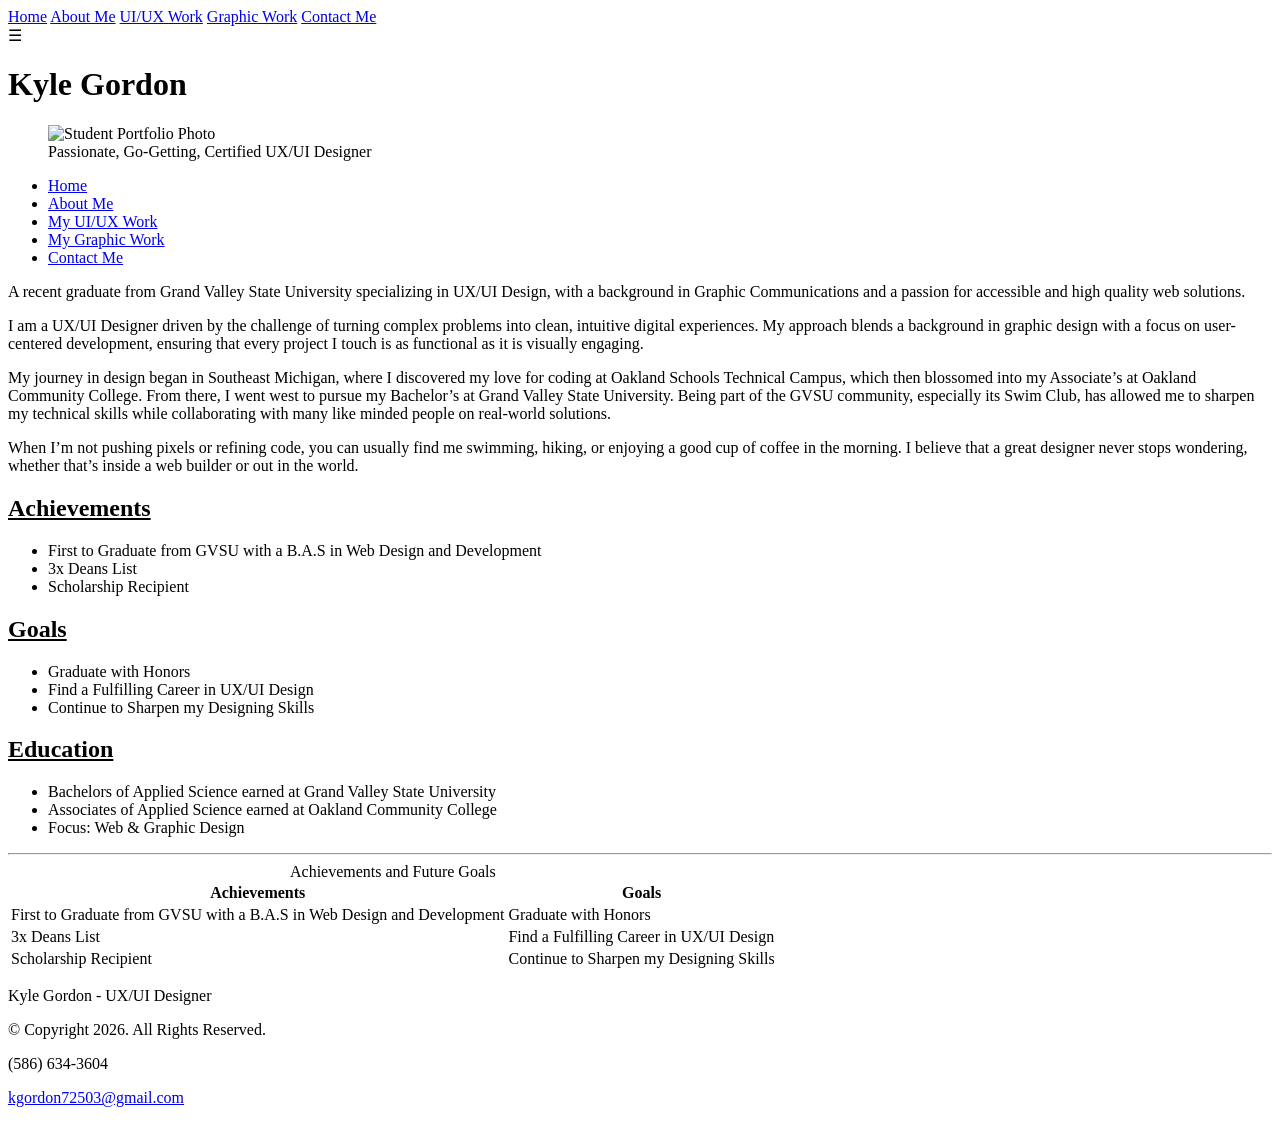
==== about.html @ ee996556 "All .html files for Portfolio upload" ====
<!DOCTYPE html>
<!--This website was created by: Kyle Gordon, 4/20/26 -->
<html lang="en">
<head>

	<title>Kyle Gordon's Portfolio &#9475; Proficient in HTML/CSS, Javascript, Adobe &#9475; Web Designer, Graphic Designer, UX/UI Designer</title>
	<meta charset="utf-8">
	<link rel="stylesheet" href="css/styles.css">
	<meta name="viewport" content="width=device-width, initial-scale=1">
	<meta name="description" content="A hardworking, efficient UX/UI Designer creating top quality products">
	<link rel="shortcut icon" href="images/favicon.ico"> 
	<link rel="icon" type="image/png" sizes="32x32" href="images/favicon-32.png"> 
	<link rel="apple-touch-icon" sizes="180x180" href="images/apple-touch-icon.png"> 
	<link rel="icon" sizes="192x192" href="images/android-chrome-192.png">
	<link rel="preconnect" href="https://fonts.googleapis.com">
	<link rel="preconnect" href="https://fonts.gstatic.com" crossorigin>
	<link href="https://fonts.googleapis.com/css2?family=Lora:ital,wght@0,400..700;1,400..700&family=Montserrat:ital,wght@0,100..900;1,100..900&display=swap" rel="stylesheet">

</head>
<body>
<div id="container">
	<!--Mobile Nav -->
	<nav class="mobile-nav montserrat-regular">
	   <div id="menu-links">
			<a href="index.html">Home</a>
			<a href="about.html">About Me</a>
			<a href="pastsites.html">UI/UX Work</a>
			<a href="pastgraphic.html">Graphic Work</a>
			<a href="contact.html">Contact Me</a>
	   </div>
	   <a class="menu-icon" onclick="hamburger()">
			<div>&#9776;</div>
	   </a>
	</nav>

<header class="montserrat-regular">
	<h1>Kyle Gordon</h1>
	<figure>
		<img class="tablet-desktop" id="profilepicture" src="images/kyle_port_image_225x300.jpeg" alt="Student Portfolio Photo">
		<figcaption class="slogan growing-text">Passionate, Go-Getting, Certified UX/UI Designer</figcaption>
	</figure>
</header>

<!--Tablet-Desktop Nav --> 
<nav>
	<ul class="montserrat-regular tablet-desktop">
		<li><a href="index.html">Home</a></li>
		<li><a href="about.html">About Me</a></li>
		<li><a href="pastsites.html">My UI/UX Work</a></li>
		<li><a href="pastgraphic.html">My Graphic Work</a></li>
		<li><a href="contact.html">Contact Me</a></li>
	</ul>
</nav>

<main class="grid lora-regular">

	<aside class="tablet-desktop grid-item4"> 
		
		<p>A recent graduate from Grand Valley State University specializing in UX/UI Design, with a background in Graphic Communications 
		and a passion for accessible and high quality web solutions.</p>
		
	</aside>


	<div>
		<p>I am a UX/UI Designer driven by the challenge of turning complex problems into clean, intuitive digital experiences. 
		My approach blends a background in graphic design with a focus on user-centered development, ensuring that every project 
		I touch is as functional as it is visually engaging.
		</p>
		<p class="tablet-desktop">My journey in design began in Southeast Michigan, where I discovered my love for coding at Oakland Schools Technical Campus, 
		which then blossomed into my Associate’s at Oakland Community College. From there, I went west to pursue my Bachelor’s at Grand 
		Valley State University. Being part of the GVSU community, especially its Swim Club, has allowed me to sharpen my technical skills 
		while collaborating with many like minded people on real-world solutions.
		</p>
		<p>When I’m not pushing pixels or refining code, you can usually find me swimming, hiking, or enjoying a good cup of coffee in the
		morning. I believe that a great designer never stops wondering, whether that’s inside a web builder or out in the world.</p>
	</div>
	
	<div class="mobile">
		<article>
			<h2><u>Achievements</u></h2>
			<div id="achievement">
				<ul class="hide-ul">
					<li>First to Graduate from GVSU with a B.A.S in Web Design and Development</li>
					<li>3x Deans List</li>
					<li>Scholarship Recipient</li>
				</ul>
			</div>
		</article>
	
	
		<article>
			<h2><u>Goals</u></h2>
			<div id="goals">
				<ul class="hide-ul">
					<li>Graduate with Honors</li>
					<li>Find a Fulfilling Career in UX/UI Design</li>
					<li>Continue to Sharpen my Designing Skills</li>
				</ul>
			</div>
		</article>
		
		<article>
			<h2><u>Education</u></h2>
			<div id="edu">
				<ul class="hide-ul">
					<li>Bachelors of Applied Science earned at Grand Valley State University</li>
					<li>Associates of Applied Science earned at Oakland Community College</li>
					<li>Focus: Web & Graphic Design</li>
				</ul>
			</div>
		</article>
	</div>
	
	<div class="tablet-desktop">
		<hr>
	
		<table>
			<caption>Achievements and Future Goals</caption>
				
			<tr><!--Row 1 -->
				<th>Achievements</th>
				<th>Goals</th> 
			</tr>
		
			<tr><!--Row 2 --> 
				<td>First to Graduate from GVSU with a B.A.S in Web Design and Development</td>
				<td>Graduate with Honors</td> 
			</tr>
			
			<tr><!--Row 3 --> 
				<td>3x Deans List</td>
				<td>Find a Fulfilling Career in UX/UI Design</td>
			</tr>
			
			<tr><!--Row 4 --> 
				<td>Scholarship Recipient</td>
				<td>Continue to Sharpen my Designing Skills</td>
			</tr>
			
		</table>
		
	</div>

</main>
</div>

<footer>
	<p>Kyle Gordon - UX/UI Designer</p>
	<p>&#169; Copyright 2026. All Rights Reserved.</p>
	<p>(586) 634-3604</p>
	<p><a href="mailto:kgordon72503@gmail.com">kgordon72503@gmail.com</a></p>
</footer>

<script src="scripts/script.js"></script> 

</body>
</html>
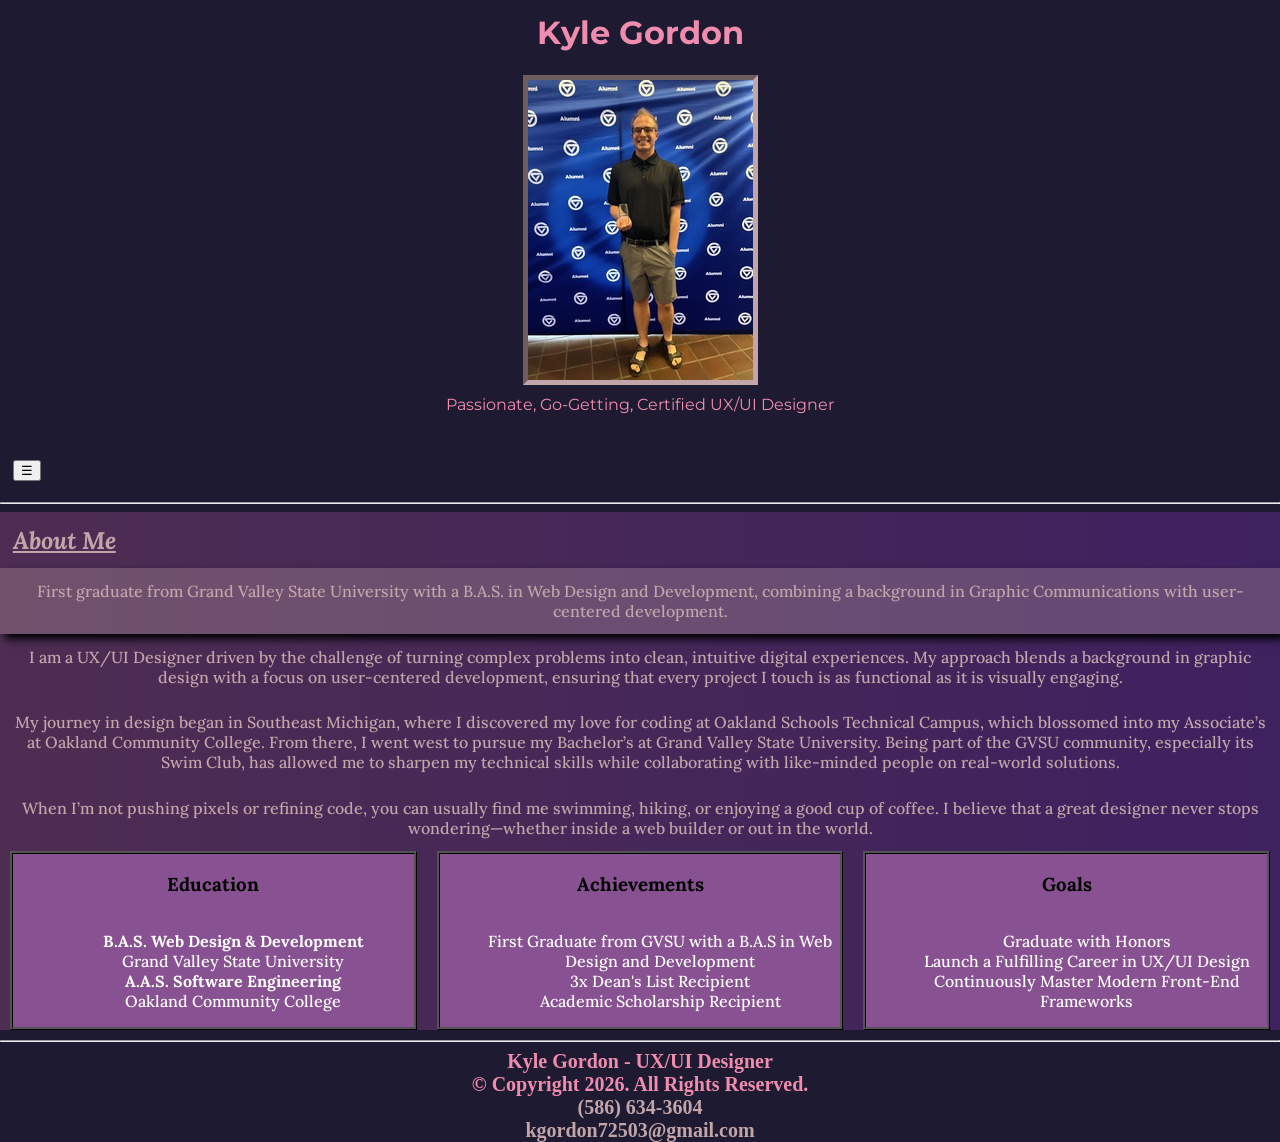
==== commit 6b7fc072: "Updated Portfolio: about.html" ====
--- a/about.html
+++ b/about.html
@@ -2,157 +2,100 @@
 <!--This website was created by: Kyle Gordon, 4/20/26 -->
 <html lang="en">
 <head>
-
-	<title>Kyle Gordon's Portfolio &#9475; Proficient in HTML/CSS, Javascript, Adobe &#9475; Web Designer, Graphic Designer, UX/UI Designer</title>
-	<meta charset="utf-8">
-	<link rel="stylesheet" href="css/styles.css">
-	<meta name="viewport" content="width=device-width, initial-scale=1">
-	<meta name="description" content="A hardworking, efficient UX/UI Designer creating top quality products">
-	<link rel="shortcut icon" href="images/favicon.ico"> 
-	<link rel="icon" type="image/png" sizes="32x32" href="images/favicon-32.png"> 
-	<link rel="apple-touch-icon" sizes="180x180" href="images/apple-touch-icon.png"> 
-	<link rel="icon" sizes="192x192" href="images/android-chrome-192.png">
-	<link rel="preconnect" href="https://fonts.googleapis.com">
-	<link rel="preconnect" href="https://fonts.gstatic.com" crossorigin>
-	<link href="https://fonts.googleapis.com/css2?family=Lora:ital,wght@0,400..700;1,400..700&family=Montserrat:ital,wght@0,100..900;1,100..900&display=swap" rel="stylesheet">
-
+    <title>About Kyle Gordon &#9475; Proficient in HTML/CSS, Javascript, Adobe &#9475; Web Designer, Graphic Designer, UX/UI Designer</title></title>
+    <meta charset="utf-8">
+    <link rel="stylesheet" href="css/styles.css">
+    <meta name="viewport" content="width=device-width, initial-scale=1">
+    <meta name="description" content="Learn more about Kyle Gordon, a UX/UI Designer and Web Developer with a BAS from Grand Valley State University.">
+    <link rel="shortcut icon" href="images/favicon.ico"> 
+    <link rel="icon" type="image/png" sizes="32x32" href="images/favicon-32.png"> 
+    <link rel="apple-touch-icon" sizes="180x180" href="images/apple-touch-icon.png"> 
+    <link rel="icon" sizes="192x192" href="images/android-chrome-192.png">
+    <link rel="preconnect" href="https://fonts.googleapis.com">
+    <link rel="preconnect" href="https://fonts.gstatic.com" crossorigin>
+    <link href="https://fonts.googleapis.com/css2?family=Lora:ital,wght@0,400..700;1,400..700&family=Montserrat:ital,wght@0,100..900;1,100..900&display=swap" rel="stylesheet">
 </head>
 <body>
 <div id="container">
-	<!--Mobile Nav -->
-	<nav class="mobile-nav montserrat-regular">
-	   <div id="menu-links">
-			<a href="index.html">Home</a>
-			<a href="about.html">About Me</a>
-			<a href="pastsites.html">UI/UX Work</a>
-			<a href="pastgraphic.html">Graphic Work</a>
-			<a href="contact.html">Contact Me</a>
-	   </div>
-	   <a class="menu-icon" onclick="hamburger()">
-			<div>&#9776;</div>
-	   </a>
-	</nav>
+    <header class="montserrat-regular">
+        <h1>Kyle Gordon</h1>
+        <figure>
+            <img id="profilepicture" src="images/kyle_port_image_225x300.jpeg" alt="Kyle Gordon Profile Photo">
+            <figcaption class="slogan growing-text">Passionate, Go-Getting, Certified UX/UI Designer</figcaption>
+        </figure>
+    </header>
 
-<header class="montserrat-regular">
-	<h1>Kyle Gordon</h1>
-	<figure>
-		<img class="tablet-desktop" id="profilepicture" src="images/kyle_port_image_225x300.jpeg" alt="Student Portfolio Photo">
-		<figcaption class="slogan growing-text">Passionate, Go-Getting, Certified UX/UI Designer</figcaption>
-	</figure>
-</header>
+    <!-- Unified Navigation (Moved under Header) -->
+    <nav class="montserrat-regular">
+        <button class="menu-icon" onclick="hamburger()" aria-expanded="false" aria-label="Toggle navigation menu">
+            &#9776;
+        </button>
+        <ul id="menu-links">
+            <li><a href="index.html">Home</a></li>
+            <li><a href="about.html">About Me</a></li>
+            <li><a href="pastsites.html">My UI/UX Work</a></li>
+            <li><a href="pastgraphic.html">My Graphic Work</a></li>
+            <li><a href="contact.html">Contact Me</a></li>
+        </ul>
+    </nav>
+<hr>
+    <main class="lora-regular">
+        <section class="bio-section">
+            <h2>About Me</h2>
+            
+            <aside class="bio-callout"> 
+                <p>First graduate from Grand Valley State University with a B.A.S. in Web Design and Development, combining a background in Graphic Communications with user-centered development.</p>
+            </aside>
 
-<!--Tablet-Desktop Nav --> 
-<nav>
-	<ul class="montserrat-regular tablet-desktop">
-		<li><a href="index.html">Home</a></li>
-		<li><a href="about.html">About Me</a></li>
-		<li><a href="pastsites.html">My UI/UX Work</a></li>
-		<li><a href="pastgraphic.html">My Graphic Work</a></li>
-		<li><a href="contact.html">Contact Me</a></li>
-	</ul>
-</nav>
+            <div class="bio-text">
+                <p>I am a UX/UI Designer driven by the challenge of turning complex problems into clean, intuitive digital experiences. My approach blends a background in graphic design with a focus on user-centered development, ensuring that every project I touch is as functional as it is visually engaging.</p>
+                
+                <p>My journey in design began in Southeast Michigan, where I discovered my love for coding at Oakland Schools Technical Campus, which blossomed into my Associate’s at Oakland Community College. From there, I went west to pursue my Bachelor’s at Grand Valley State University. Being part of the GVSU community, especially its Swim Club, has allowed me to sharpen my technical skills while collaborating with like-minded people on real-world solutions.</p>
+                
+                <p>When I’m not pushing pixels or refining code, you can usually find me swimming, hiking, or enjoying a good cup of coffee. I believe that a great designer never stops wondering—whether inside a web builder or out in the world.</p>
+            </div>
+        </section>
 
-<main class="grid lora-regular">
+        <!-- Unified Card Section (Replaces duplicated lists & table) -->
+        <section class="content-container">
+            <article class="work-container">
+                <h3>Education</h3>
+                <ul class="hide-ul">
+                    <li><strong>B.A.S. Web Design & Development</strong><br>Grand Valley State University</li>
+                    <li><strong>A.A.S. Software Engineering</strong><br>Oakland Community College</li>
+                </ul>
+            </article>
 
-	<aside class="tablet-desktop grid-item4"> 
-		
-		<p>A recent graduate from Grand Valley State University specializing in UX/UI Design, with a background in Graphic Communications 
-		and a passion for accessible and high quality web solutions.</p>
-		
-	</aside>
+            <article class="work-container">
+                <h3>Achievements</h3>
+                <ul class="hide-ul">
+                    <li>First Graduate from GVSU with a B.A.S in Web Design and Development</li>
+                    <li>3x Dean's List Recipient</li>
+                    <li>Academic Scholarship Recipient</li>
+                </ul>
+            </article>
 
-
-	<div>
-		<p>I am a UX/UI Designer driven by the challenge of turning complex problems into clean, intuitive digital experiences. 
-		My approach blends a background in graphic design with a focus on user-centered development, ensuring that every project 
-		I touch is as functional as it is visually engaging.
-		</p>
-		<p class="tablet-desktop">My journey in design began in Southeast Michigan, where I discovered my love for coding at Oakland Schools Technical Campus, 
-		which then blossomed into my Associate’s at Oakland Community College. From there, I went west to pursue my Bachelor’s at Grand 
-		Valley State University. Being part of the GVSU community, especially its Swim Club, has allowed me to sharpen my technical skills 
-		while collaborating with many like minded people on real-world solutions.
-		</p>
-		<p>When I’m not pushing pixels or refining code, you can usually find me swimming, hiking, or enjoying a good cup of coffee in the
-		morning. I believe that a great designer never stops wondering, whether that’s inside a web builder or out in the world.</p>
-	</div>
-	
-	<div class="mobile">
-		<article>
-			<h2><u>Achievements</u></h2>
-			<div id="achievement">
-				<ul class="hide-ul">
-					<li>First to Graduate from GVSU with a B.A.S in Web Design and Development</li>
-					<li>3x Deans List</li>
-					<li>Scholarship Recipient</li>
-				</ul>
-			</div>
-		</article>
-	
-	
-		<article>
-			<h2><u>Goals</u></h2>
-			<div id="goals">
-				<ul class="hide-ul">
-					<li>Graduate with Honors</li>
-					<li>Find a Fulfilling Career in UX/UI Design</li>
-					<li>Continue to Sharpen my Designing Skills</li>
-				</ul>
-			</div>
-		</article>
-		
-		<article>
-			<h2><u>Education</u></h2>
-			<div id="edu">
-				<ul class="hide-ul">
-					<li>Bachelors of Applied Science earned at Grand Valley State University</li>
-					<li>Associates of Applied Science earned at Oakland Community College</li>
-					<li>Focus: Web & Graphic Design</li>
-				</ul>
-			</div>
-		</article>
-	</div>
-	
-	<div class="tablet-desktop">
-		<hr>
-	
-		<table>
-			<caption>Achievements and Future Goals</caption>
-				
-			<tr><!--Row 1 -->
-				<th>Achievements</th>
-				<th>Goals</th> 
-			</tr>
-		
-			<tr><!--Row 2 --> 
-				<td>First to Graduate from GVSU with a B.A.S in Web Design and Development</td>
-				<td>Graduate with Honors</td> 
-			</tr>
-			
-			<tr><!--Row 3 --> 
-				<td>3x Deans List</td>
-				<td>Find a Fulfilling Career in UX/UI Design</td>
-			</tr>
-			
-			<tr><!--Row 4 --> 
-				<td>Scholarship Recipient</td>
-				<td>Continue to Sharpen my Designing Skills</td>
-			</tr>
-			
-		</table>
-		
-	</div>
-
-</main>
+            <article class="work-container">
+                <h3>Goals</h3>
+                <ul class="hide-ul">
+                    <li>Graduate with Honors</li>
+                    <li>Launch a Fulfilling Career in UX/UI Design</li>
+                    <li>Continuously Master Modern Front-End Frameworks</li>
+                </ul>
+            </article>
+        </section>
+    </main>
 </div>
-
+<hr>
 <footer>
-	<p>Kyle Gordon - UX/UI Designer</p>
-	<p>&#169; Copyright 2026. All Rights Reserved.</p>
-	<p>(586) 634-3604</p>
-	<p><a href="mailto:kgordon72503@gmail.com">kgordon72503@gmail.com</a></p>
+    <b>
+        <p>Kyle Gordon - UX/UI Designer</p>
+        <p>&#169; Copyright 2026. All Rights Reserved.</p>
+        <p><a href="tel:+15866343604">(586) 634-3604</a></p>
+        <p><a href="mailto:kgordon72503@gmail.com">kgordon72503@gmail.com</a></p>
+    </b>
 </footer>
 
 <script src="scripts/script.js"></script> 
-
 </body>
-</html>+</html>
--- a/css/styles.css
+++ b/css/styles.css
@@ -0,0 +1,496 @@
+/*	
+	Student Name: Kyle Gordon
+	File Name: styles.css
+	Date: 4/20/26
+*/
+
+/*CSS Reset*/
+body, header, nav, main, footer, img, h1, h2, p, figure, figcaption, article, section, aside{
+	margin: 0;
+	padding: 0;
+	border: 0;
+}
+
+/*Style rules for header content*/
+h1{
+	color: #F08CAE;
+	text-align: center;
+	padding: 1%;
+}
+
+.slogan{
+	color: #F08CAE;
+	text-align: center;
+	margin: 0.5em;
+}
+
+/*Style rules for body and images*/
+body{
+	background-color: #1D1A31;
+}
+
+img{
+	max-width: 100%;
+	display: block;
+}
+
+#google-map{
+	width: 600px;
+	height: 450px;
+	border: 5px solid black;
+}
+
+/*Style rules for google fonts*/ 
+
+.montserrat-regular {
+  font-family: "Montserrat", sans-serif;
+  font-optical-sizing: auto;
+  font-weight: 400;
+  font-style: normal;
+}
+
+.lora-regular {
+  font-family: "Lora", serif;
+  font-optical-sizing: auto;
+  font-weight: 500;
+  font-style: normal;
+}
+
+/* Show mobile class, hide tablet-desktop class */
+.mobile{ 
+	display: block;
+	text-align: center;
+}
+
+.tablet-desktop, #menu-links{ 
+	display: none;
+}
+
+/* Style for rules for hamburger menu */
+.mobile-nav a{
+	text-align: center;
+	font-size: 2em; 
+	text-decoration: none;
+	padding: 3%;
+	display: block; 
+	color: #F08CAE;
+}
+
+.mobile-nav a .menu-icon{
+	display: block;
+	position: absolute;
+	right: 0;
+	top: 0;
+}
+
+/*Style rules for main content*/
+main{
+	background-color: #a37ca0;
+}
+
+main h2{
+	color: #1D1A31;
+}
+
+main p{
+	color: black;
+	padding: 1%;
+	text-align: center;
+}
+
+#skills-box{
+	color: white;
+	display: flex;
+	justify-content: space-evenly;
+	background-color: #885191;
+	border: 2px inset black;
+	text-align: center;
+	box-shadow: 2px 2px black;
+}
+
+#build-button{
+	background-image: linear-gradient(to bottom, orange, purple);
+	font-family: "Lora", serif;
+	font-size: 20px;
+	color: white;
+	font-weight: bold;
+	height: 75px;
+	width: 300px;
+}
+
+main h2{
+	color: #4D2D52;
+	font-style: italic;
+	padding: 1%;
+}
+
+article{
+	text-align: center;
+}
+
+section{
+	font-size: 1em;
+}
+
+section h2{
+	font-weight: bold;
+	text-decoration: underline;
+}
+
+.map{
+	border: 2px solid #4D2D52; 
+	width: 95%;
+	height: 50%;
+}
+
+.round{
+	border-radius: 8px;
+}
+
+.external-link {
+	color: #9A4C95; 
+	font-weight: bold; 
+	text-decoration: none; 
+}
+
+.tel-link{ 
+	background-image: linear-gradient(to right,#9A4C95, #F08CAE);
+	padding: 2%;
+	margin: 0 auto;
+	width: 80%;
+	text-align: center;
+	border-radius: 5px;
+	border: 2px solid black;
+}
+
+.tel-link a{ 
+	color: #fff; 
+	text-decoration: none;
+	font-size: 1.5em;
+	display: block; 
+}
+
+#achievement, #goals{
+	text-align: center;
+	border-bottom: 2px solid #4D2D52;
+	color: black;
+	margin: 20px auto;    
+}
+
+#edu{
+	text-align: center;
+	color: black;
+	margin: 20px auto;   
+}
+
+#contact{
+	text-align: center;
+	margin: 20px auto;   
+}
+
+.hide-ul{
+	list-style-type: none;
+}
+
+.mobile-port-img-hori {
+    display: flex;
+    justify-content: center; 
+    align-items: center;    
+    width: 350px;
+    height: 200px;
+    border: 2px ridge silver;
+    margin: 20px auto;     
+}
+
+.mobile-port-img-vert {
+    display: flex;
+    justify-content: center; 
+    align-items: center;   
+    width: 150px;
+    height: 300px;
+    border: 2px ridge silver;
+    margin: 20px auto;    
+}
+
+/* Style rules for form elements */ 
+fieldset, input, select, textarea{
+	margin-bottom: 2%;
+}
+
+fieldset legend{
+	font-weight: bold;
+	font-size: 1.25em;
+}
+
+label{
+	display: block;
+	padding-top: 3%;
+}
+
+form #submit{
+	margin: 0 auto; 
+	border: none;
+	display: block; 
+	padding: 2%;
+	background-image: linear-gradient(to right,#9A4C95, #F08CAE);
+	border-radius: 10px;
+	font-size: 16px;
+	font-family: "Lora", serif;
+	font-weight: bold;
+	height: 75px;
+	width: 120px;
+}
+ 
+/*Style rules for footer content*/
+footer p{
+	text-align: center;
+	font-size: 1.25em;
+	background-color: #1D1A31;
+	color: #F08CAE;
+	padding: 0 1em;
+}
+
+footer p a{
+	text-decoration: none;
+	color: #C1A5A9;
+}
+
+/*Media Query for Tablet Viewport */
+@media screen and (min-width: 732px), print{
+
+.tablet-desktop{ 
+	display: block;
+}	
+
+.mobile, .mobile-nav{ 
+	display: none;
+}
+
+/* Header */
+header{
+	position: static;
+	padding-bottom: 2%;
+}
+
+#profilepicture{
+	display: block;
+	border: 5px inset #C1A5A9;
+	margin: 10px auto;
+}
+
+/* Nav */ 
+nav{
+	padding: 1%;
+}
+
+nav ul{
+	list-style-type: none; 
+	margin: 0;
+	text-align: center;
+}
+
+nav li{
+	display: inline-block;
+	border-right: 1px solid #C1A5A9;
+	font-size: 1.5em;
+}
+
+nav li:last-child { 
+	border-right: none;
+}
+
+nav li a {
+	padding: 0.1em 0.75em;
+	display: block;
+	color: #F08CAE;
+	text-decoration: none;
+	text-align: center;
+}
+
+/* Main */
+main{
+	background-image: linear-gradient(to right, #4D2D52, #3e215f);
+	color: #ffffff;
+}
+
+main p, main h2{
+	color: #C1A5A9;
+}
+
+div li{
+	color: #ffffff;
+}
+
+section{
+	color: #ffffff;
+}
+
+aside{
+	background-color: rgba(193, 165, 169, 0.3);
+	box-shadow: 5px 5px 8px #000;
+}
+
+/* Table */
+table{ 
+	margin: 20px auto;
+    border-collapse: collapse;
+}
+
+caption{
+	font-weight: bold;
+	font-size: 22px;
+	padding: 2%;
+}
+
+th, td {
+	border: 1px solid #F08CAE; 
+	padding: 2%;
+}
+
+th {
+	color: #fff;
+	font-size: 18px;
+}
+
+.content-container {
+    display: flex;
+    flex-direction: row;      
+    align-items: stretch;         
+    text-align: center;
+    justify-content: space-evenly;
+	margin-bottom: 10px;
+}
+
+.work-container {
+    display: flex;
+    flex-direction: column;
+    background-color: #885191;
+    color: black;
+    border: 3px ridge black;
+    align-items: center;
+    margin: 0 10px; 
+    flex: 1; 
+}
+
+.work-container img{
+	width: 300px;
+	height: 200px;
+	border: 2px solid silver;
+}
+
+.work-container a, .work-container p:last-child {
+    margin-top: auto;
+    padding-top: 15px;
+}
+
+.work-container-td{
+	display: flex;
+	align-items: center;
+	flex-direction: column;
+}
+
+.contact-container {
+    display: flex;
+    flex-direction: row;               
+    justify-content: center;
+    gap: 20px;    
+    text-align: center;
+}
+
+.form-group {
+    display: flex;
+    flex-direction: column;  
+    align-items: center;    
+    gap: 5px;                
+}
+
+.contact-container select {
+    font-family: "Lora", serif;
+}
+
+#poster{
+	width: 350px;
+	height: 200px;
+	border: 2px solid silver;
+}
+
+#occurency{
+	width: 350px;
+	height: 200px;
+	border: 2px solid silver;
+}
+
+#csl{
+	width: 150px;
+	height: 250px;
+	border: 2px solid silver;
+}
+
+}
+
+/* Desktop */
+@media screen and (min-width: 769px), print{ 
+
+nav li a:hover {
+	font-weight: bold;
+	font-size: 1.10em;
+}
+
+.growing-text {
+  animation: grow 2s ease-in-out forwards;
+  transform-origin: center;
+}
+
+@keyframes grow {
+  0% {
+    transform: scale(1);
+    opacity: 0.5;
+  }
+  50% {
+    transform: scale(1.5);
+    opacity: 1;
+  }
+  100% {
+    transform: scale(1);
+    opacity: 1;
+  }
+}
+
+.spin-text {
+    font-size: 2rem;
+    font-weight: bold;
+    text-transform: uppercase;
+    color: #fff;
+    text-shadow: 
+        1px 1px 0px #e63946, 
+        2px 2px 0px #f77f00, 
+        3px 3px 0px #fcbf49, 
+        4px 4px 0px #a8dadc, 
+        5px 5px 0px #457b9d;
+    transform: rotateY(0deg);
+    transform-style: preserve-3d;
+    animation: spin-3d 4s infinite linear;
+}
+
+@keyframes spin-3d {
+    0% {
+        transform: rotateY(0deg);
+    }
+    100% {
+        transform: rotateY(360deg);
+    }
+}
+
+aside{
+	background-color: rgba(193, 165, 169, 0.3);
+}
+
+}
+
+/* Large Desktop */
+@media screen and (min-width: 1921px) {
+#container {
+	width: 1920px;
+	margin: 0 auto; 
+}
+}
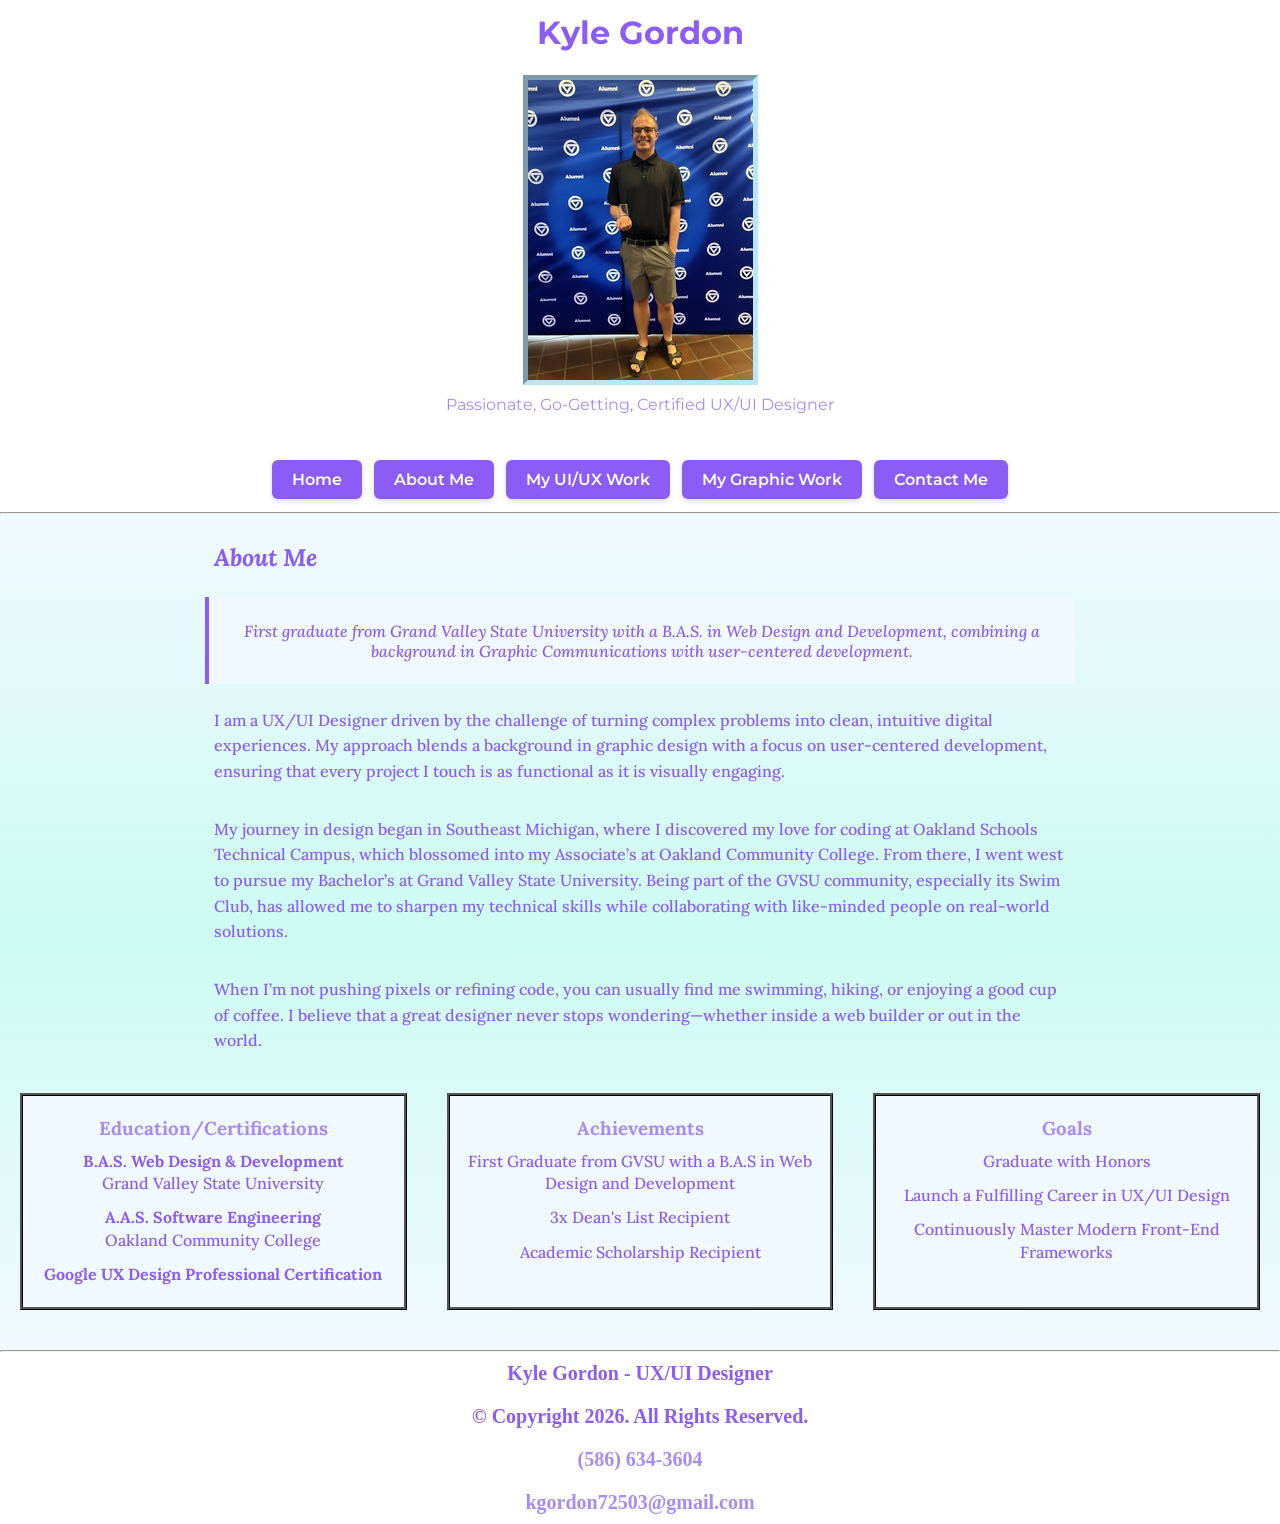
==== commit f8b1af3f: "Update about.html - adding google certification" ====
--- a/about.html
+++ b/about.html
@@ -59,10 +59,11 @@
         <!-- Unified Card Section (Replaces duplicated lists & table) -->
         <section class="content-container">
             <article class="work-container">
-                <h3>Education</h3>
+                <h3>Education/Certifications</h3>
                 <ul class="hide-ul">
                     <li><strong>B.A.S. Web Design & Development</strong><br>Grand Valley State University</li>
                     <li><strong>A.A.S. Software Engineering</strong><br>Oakland Community College</li>
+                    <li><strong>Google UX Design Professional Certification</strong></li>
                 </ul>
             </article>
 
--- a/css/styles.css
+++ b/css/styles.css
@@ -1,496 +1,609 @@
-/*	
-	Student Name: Kyle Gordon
-	File Name: styles.css
-	Date: 4/20/26
+/*  
+    Student Name: Kyle Gordon
+    File Name: styles.css
+    Date: 10/23/26
 */
 
-/*CSS Reset*/
-body, header, nav, main, footer, img, h1, h2, p, figure, figcaption, article, section, aside{
-	margin: 0;
-	padding: 0;
-	border: 0;
-}
-
-/*Style rules for header content*/
-h1{
-	color: #F08CAE;
-	text-align: center;
-	padding: 1%;
-}
-
-.slogan{
-	color: #F08CAE;
-	text-align: center;
-	margin: 0.5em;
-}
-
-/*Style rules for body and images*/
-body{
-	background-color: #1D1A31;
-}
-
-img{
-	max-width: 100%;
-	display: block;
-}
-
-#google-map{
-	width: 600px;
-	height: 450px;
-	border: 5px solid black;
-}
-
-/*Style rules for google fonts*/ 
-
+/* Box Sizing & CSS Reset */
+*, *::before, *::after {
+    box-sizing: border-box;
+    margin: 0;
+    padding: 0;
+}
+
+body {
+    background-color: #ffffff;
+}
+
+img {
+    max-width: 100%;
+    height: auto;
+    display: block;
+}
+
+/* Typography & Fonts */
 .montserrat-regular {
-  font-family: "Montserrat", sans-serif;
-  font-optical-sizing: auto;
-  font-weight: 400;
-  font-style: normal;
+    font-family: "Montserrat", sans-serif;
+    font-optical-sizing: auto;
+    font-weight: 400;
+    font-style: normal;
 }
 
 .lora-regular {
-  font-family: "Lora", serif;
-  font-optical-sizing: auto;
-  font-weight: 500;
-  font-style: normal;
-}
-
-/* Show mobile class, hide tablet-desktop class */
-.mobile{ 
-	display: block;
-	text-align: center;
-}
-
-.tablet-desktop, #menu-links{ 
-	display: none;
-}
-
-/* Style for rules for hamburger menu */
-.mobile-nav a{
-	text-align: center;
-	font-size: 2em; 
-	text-decoration: none;
-	padding: 3%;
-	display: block; 
-	color: #F08CAE;
-}
-
-.mobile-nav a .menu-icon{
-	display: block;
-	position: absolute;
-	right: 0;
-	top: 0;
-}
-
-/*Style rules for main content*/
-main{
-	background-color: #a37ca0;
-}
-
-main h2{
-	color: #1D1A31;
-}
-
-main p{
-	color: black;
-	padding: 1%;
-	text-align: center;
-}
-
-#skills-box{
-	color: white;
-	display: flex;
-	justify-content: space-evenly;
-	background-color: #885191;
-	border: 2px inset black;
-	text-align: center;
-	box-shadow: 2px 2px black;
-}
-
-#build-button{
-	background-image: linear-gradient(to bottom, orange, purple);
-	font-family: "Lora", serif;
-	font-size: 20px;
-	color: white;
-	font-weight: bold;
-	height: 75px;
-	width: 300px;
-}
-
-main h2{
-	color: #4D2D52;
-	font-style: italic;
-	padding: 1%;
-}
-
-article{
-	text-align: center;
-}
-
-section{
-	font-size: 1em;
-}
-
-section h2{
-	font-weight: bold;
-	text-decoration: underline;
-}
-
-.map{
-	border: 2px solid #4D2D52; 
-	width: 95%;
-	height: 50%;
-}
-
-.round{
-	border-radius: 8px;
-}
-
-.external-link {
-	color: #9A4C95; 
-	font-weight: bold; 
-	text-decoration: none; 
-}
-
-.tel-link{ 
-	background-image: linear-gradient(to right,#9A4C95, #F08CAE);
-	padding: 2%;
-	margin: 0 auto;
-	width: 80%;
-	text-align: center;
-	border-radius: 5px;
-	border: 2px solid black;
-}
-
-.tel-link a{ 
-	color: #fff; 
-	text-decoration: none;
-	font-size: 1.5em;
-	display: block; 
-}
-
-#achievement, #goals{
-	text-align: center;
-	border-bottom: 2px solid #4D2D52;
-	color: black;
-	margin: 20px auto;    
-}
-
-#edu{
-	text-align: center;
-	color: black;
-	margin: 20px auto;   
-}
-
-#contact{
-	text-align: center;
-	margin: 20px auto;   
-}
-
-.hide-ul{
-	list-style-type: none;
-}
-
-.mobile-port-img-hori {
-    display: flex;
-    justify-content: center; 
-    align-items: center;    
-    width: 350px;
-    height: 200px;
-    border: 2px ridge silver;
-    margin: 20px auto;     
-}
-
-.mobile-port-img-vert {
-    display: flex;
-    justify-content: center; 
-    align-items: center;   
-    width: 150px;
-    height: 300px;
-    border: 2px ridge silver;
-    margin: 20px auto;    
-}
-
-/* Style rules for form elements */ 
-fieldset, input, select, textarea{
-	margin-bottom: 2%;
-}
-
-fieldset legend{
-	font-weight: bold;
-	font-size: 1.25em;
-}
-
-label{
-	display: block;
-	padding-top: 3%;
-}
-
-form #submit{
-	margin: 0 auto; 
-	border: none;
-	display: block; 
-	padding: 2%;
-	background-image: linear-gradient(to right,#9A4C95, #F08CAE);
-	border-radius: 10px;
-	font-size: 16px;
-	font-family: "Lora", serif;
-	font-weight: bold;
-	height: 75px;
-	width: 120px;
-}
- 
-/*Style rules for footer content*/
-footer p{
-	text-align: center;
-	font-size: 1.25em;
-	background-color: #1D1A31;
-	color: #F08CAE;
-	padding: 0 1em;
-}
-
-footer p a{
-	text-decoration: none;
-	color: #C1A5A9;
-}
-
-/*Media Query for Tablet Viewport */
-@media screen and (min-width: 732px), print{
-
-.tablet-desktop{ 
-	display: block;
-}	
-
-.mobile, .mobile-nav{ 
-	display: none;
-}
-
-/* Header */
-header{
-	position: static;
-	padding-bottom: 2%;
-}
-
-#profilepicture{
-	display: block;
-	border: 5px inset #C1A5A9;
-	margin: 10px auto;
-}
-
-/* Nav */ 
-nav{
-	padding: 1%;
-}
-
-nav ul{
-	list-style-type: none; 
-	margin: 0;
-	text-align: center;
-}
-
-nav li{
-	display: inline-block;
-	border-right: 1px solid #C1A5A9;
-	font-size: 1.5em;
-}
-
-nav li:last-child { 
-	border-right: none;
-}
-
-nav li a {
-	padding: 0.1em 0.75em;
-	display: block;
-	color: #F08CAE;
-	text-decoration: none;
-	text-align: center;
-}
-
-/* Main */
-main{
-	background-image: linear-gradient(to right, #4D2D52, #3e215f);
-	color: #ffffff;
-}
-
-main p, main h2{
-	color: #C1A5A9;
-}
-
-div li{
-	color: #ffffff;
-}
-
-section{
-	color: #ffffff;
-}
-
-aside{
-	background-color: rgba(193, 165, 169, 0.3);
-	box-shadow: 5px 5px 8px #000;
-}
-
-/* Table */
-table{ 
-	margin: 20px auto;
-    border-collapse: collapse;
-}
-
-caption{
-	font-weight: bold;
-	font-size: 22px;
-	padding: 2%;
-}
-
-th, td {
-	border: 1px solid #F08CAE; 
-	padding: 2%;
-}
-
-th {
-	color: #fff;
-	font-size: 18px;
-}
-
+    font-family: "Lora", serif;
+    font-optical-sizing: auto;
+    font-weight: 500;
+    font-style: normal;
+}
+
+h1 {
+    color: #8b5cf6;
+    text-align: center;
+    padding: 1%;
+}
+
+.slogan {
+    color: #a78bfa;
+    text-align: center;
+    margin: 0.5em;
+}
+
+/* Navigation - Mobile Default */
+nav {
+    padding: 1%;
+    position: relative;
+}
+
+/* Hamburger button visible only on mobile */
+.menu-icon {
+    display: block;
+    background: none;
+    border: none;
+    color: #8b5cf6;
+    font-size: 2rem;
+    cursor: pointer;
+    margin: 0 0 0 auto;
+    padding: 10px;
+}
+
+/* Mobile dropdown hidden by default */
+#menu-links {
+    display: none;
+    list-style-type: none;
+    text-align: center;
+    padding: 0;
+}
+
+/* Class toggled via JS to display dropdown */
+#menu-links.is-open {
+    display: block;
+}
+
+#menu-links li a {
+    display: block;
+    font-size: 1.5rem;
+    text-decoration: none;
+    padding: 3%;
+    color: #a78bfa;
+}
+
+/* Header & Profile Photo */
+header {
+    position: static;
+    padding-bottom: 2%;
+}
+
+#profilepicture {
+    display: block;
+    border: 5px inset #bae6fd;
+    margin: 10px auto;
+}
+
+/* Main Content */
+main {
+    padding: 20px 10px;
+    background-image: linear-gradient(to bottom, #f0f9ff, #ccfbf1, #f0f9ff);
+}
+
+main h2 {
+    color: #8b5cf6;
+    font-style: italic;
+    padding: 1%;
+}
+
+main h3 {
+    color: #a78bfa;
+    text-align: center;
+    padding: 10px;
+}
+
+main p {
+    color: #000;
+    padding: 1%;
+    text-align: center;
+}
+
+article {
+    text-align: center;
+}
+
+/* Skills Box (Refactored UL) */
+#skills-box {
+    color: #8b5cf6;
+    display: flex;
+    flex-wrap: wrap;
+    justify-content: space-evenly;
+    align-items: center;
+    background-color: #f0f9ff;
+    border: 2px inset black;
+    text-align: center;
+    box-shadow: 2px 2px black;
+    list-style-type: none;
+    padding: 15px;
+    gap: 10px;
+    margin: 15px auto;
+}
+
+#skills-box li {
+    font-weight: bold;
+}
+
+/* Project Cards */
 .content-container {
     display: flex;
-    flex-direction: row;      
-    align-items: stretch;         
-    text-align: center;
-    justify-content: space-evenly;
-	margin-bottom: 10px;
+    flex-direction: column;
+    gap: 20px;
+    margin-bottom: 20px;
 }
 
 .work-container {
     display: flex;
     flex-direction: column;
-    background-color: #885191;
-    color: black;
+    background-color: #f0f9ff;
+    color: #8b5cf6;
     border: 3px ridge black;
     align-items: center;
-    margin: 0 10px; 
-    flex: 1; 
-}
-
-.work-container img{
-	width: 300px;
-	height: 200px;
-	border: 2px solid silver;
-}
-
-.work-container a, .work-container p:last-child {
+    padding: 10px;
+    flex: 1;
+}
+
+.work-container img {
+    width: 100%;
+    max-width: 350px;
+    height: 200px;
+    object-fit: cover;
+    border: 2px solid silver;
+    margin: 15px 0;
+}
+
+.work-container a, 
+.work-container p:last-child {
     margin-top: auto;
     padding-top: 15px;
 }
 
-.work-container-td{
-	display: flex;
-	align-items: center;
-	flex-direction: column;
-}
-
-.contact-container {
-    display: flex;
-    flex-direction: row;               
+.project-link {
+    color: #8b5cf6;
+    font-weight: bold;
+    text-decoration: underline;
+}
+
+/* Bio Section Layout */
+.bio-section {
+    max-width: 900px;
+    margin: 0 auto 30px auto;
+    padding: 0 15px;
+}
+
+.bio-callout {
+    background-color: #f0f9ff;
+    border-left: 4px solid #8b5cf6;
+    padding: 15px;
+    margin: 15px 0;
+    font-style: italic;
+}
+
+.bio-text p {
+    text-align: left;
+    margin-bottom: 15px;
+    line-height: 1.6;
+}
+
+.hide-ul li {
+    margin-bottom: 12px;
+    line-height: 1.4;
+    list-style-type: none;
+}
+
+/* Project Layout Styles */
+.intro-section {
+    max-width: 800px;
+    margin: 0 auto 30px auto;
+    padding: 0 15px;
+    text-align: center;
+}
+
+.lead-text {
+    font-size: 1.1rem;
+    line-height: 1.6;
+    margin-top: 10px;
+}
+
+.project-grid {
+    display: flex;
+    flex-direction: column;
+    gap: 35px;
+    max-width: 1000px;
+    margin: 0 auto 40px auto;
+    padding: 0 15px;
+}
+
+.project-card {
+    background-color: #ffffff;
+    border-radius: 8px;
+    box-shadow: 0 4px 12px rgba(0, 0, 0, 0.08);
+    padding: 25px;
+    border: 3px solid #000000;
+}
+
+.project-card h3 {
+    margin-top: 0;
+    margin-bottom: 15px;
+    color: #8b5cf6;
+    font-size: 1.5rem;
+}
+
+.project-content {
+    display: flex;
+    flex-direction: column;
+    gap: 20px;
+}
+
+.project-media img {
+    width: 100%;
+    height: auto;
+    border-radius: 6px;
+    box-shadow: 0 2px 6px rgba(0,0,0,0.1);
+}
+
+.role-tag {
+    font-size: 0.95rem;
+    color: #555;
+    margin-bottom: 12px;
+}
+
+.project-details p {
+    text-align: left;
+    line-height: 1.6;
+    margin-bottom: 12px;
+}
+
+.project-btn {
+    display: inline-block;
+    margin-top: 10px;
+    padding: 10px 18px;
+    background-color: #333;
+    color: #fff;
+    text-decoration: none;
+    border-radius: 4px;
+    font-size: 0.9rem;
+    transition: background-color 0.2s ease;
+}
+
+.project-btn:hover {
+    background-color: #8b5cf6;
+    color: #ffffff;
+}
+
+/* CTA Button styled anchor tag */
+#build-button {
+    display: flex;
+    align-items: center;
     justify-content: center;
-    gap: 20px;    
-    text-align: center;
+    text-decoration: none;
+    margin: 20px auto;
+    background-image: linear-gradient(to bottom, orange, #a78bfa);
+    font-family: "Lora", serif;
+    font-size: 20px;
+    color: white;
+    font-weight: bold;
+    height: 75px;
+    width: 300px;
+    border-radius: 8px;
+}
+
+/* Footer Content */
+footer {
+    background-color: #ffffff;
+}
+
+footer p {
+    text-align: center;
+    font-size: 1.25em;
+    color: #8b5cf6;
+    padding: 0.5em 1em;
+}
+
+footer p a {
+    text-decoration: none;
+    color: #a78bfa;
+}
+
+.contact-section, .form-section {
+    max-width: 900px;
+    margin: 0 auto 40px auto;
+    padding: 0 15px;
+}
+
+.contact-grid {
+    display: flex;
+    flex-direction: column;
+    gap: 20px;
+    margin-top: 20px;
+}
+
+.contact-info-card {
+    background-color: #ffffff;
+    border: 3px solid #000;
+    border-radius: 8px;
+    padding: 20px;
+    box-shadow: 0 4px 12px rgba(0,0,0,0.05);
+}
+
+.contact-info-card h3 {
+    margin-top: 0;
+    color: #8b5cf6;
+    font-size: 1.3rem;
+}
+
+.contact-info-card p {
+    margin-bottom: 12px;
+    line-height: 1.5;
+}
+
+.map-container {
+    width: 100%;
+    height: 300px;
+    border-radius: 8px;
+    overflow: hidden;
+    box-shadow: 0 4px 12px rgba(0,0,0,0.05);
+}
+
+#google-map {
+    width: 100%;
+    height: 100%;
+}
+
+/* Form Styling */
+.form-intro {
+    text-align: center;
+    margin-bottom: 20px;
+}
+
+.contact-form fieldset {
+    border: 3px solid #000;
+    border-radius: 8px;
+    padding: 25px;
+    background-color: #ffffff;
+}
+
+.contact-form legend {
+    font-weight: 600;
+    padding: 0 10px;
+    color: #333;
+}
+
+.form-grid {
+    display: flex;
+    flex-direction: column;
+    gap: 18px;
 }
 
 .form-group {
     display: flex;
-    flex-direction: column;  
-    align-items: center;    
-    gap: 5px;                
-}
-
-.contact-container select {
-    font-family: "Lora", serif;
-}
-
-#poster{
-	width: 350px;
-	height: 200px;
-	border: 2px solid silver;
-}
-
-#occurency{
-	width: 350px;
-	height: 200px;
-	border: 2px solid silver;
-}
-
-#csl{
-	width: 150px;
-	height: 250px;
-	border: 2px solid silver;
-}
-
-}
-
-/* Desktop */
-@media screen and (min-width: 769px), print{ 
-
-nav li a:hover {
-	font-weight: bold;
-	font-size: 1.10em;
-}
-
-.growing-text {
-  animation: grow 2s ease-in-out forwards;
-  transform-origin: center;
-}
-
-@keyframes grow {
-  0% {
-    transform: scale(1);
-    opacity: 0.5;
-  }
-  50% {
-    transform: scale(1.5);
-    opacity: 1;
-  }
-  100% {
-    transform: scale(1);
-    opacity: 1;
-  }
-}
-
-.spin-text {
-    font-size: 2rem;
-    font-weight: bold;
-    text-transform: uppercase;
+    flex-direction: column;
+    text-align: left;
+}
+
+.form-group label {
+    font-weight: 600;
+    margin-bottom: 6px;
+    color: #444;
+}
+
+.form-group input, 
+.form-group select, 
+.form-group textarea {
+    padding: 10px 12px;
+    border: 1px solid #ccc;
+    border-radius: 4px;
+    font-family: inherit;
+    font-size: 1rem;
+}
+
+.form-group input:focus, 
+.form-group select:focus, 
+.form-group textarea:focus {
+    outline: none;
+    border-color: #8b5cf6;
+    box-shadow: 0 0 5px rgba(139, 92, 246, 0.4);
+}
+
+.submit-btn {
+    display: block;
+    width: 100%;
+    max-width: 250px;
+    margin: 20px auto 0 auto;
+    padding: 12px 20px;
+    background-color: #333;
     color: #fff;
-    text-shadow: 
-        1px 1px 0px #e63946, 
-        2px 2px 0px #f77f00, 
-        3px 3px 0px #fcbf49, 
-        4px 4px 0px #a8dadc, 
-        5px 5px 0px #457b9d;
-    transform: rotateY(0deg);
-    transform-style: preserve-3d;
-    animation: spin-3d 4s infinite linear;
-}
-
-@keyframes spin-3d {
-    0% {
-        transform: rotateY(0deg);
-    }
-    100% {
-        transform: rotateY(360deg);
-    }
-}
-
-aside{
-	background-color: rgba(193, 165, 169, 0.3);
-}
-
-}
-
-/* Large Desktop */
+    border: none;
+    border-radius: 4px;
+    font-size: 1rem;
+    font-weight: 600;
+    cursor: pointer;
+    transition: background-color 0.2s ease;
+}
+
+.submit-btn:hover {
+    background-color: #8b5cf6;
+    color: #ffffff;
+}
+
+/* Media Query: Tablet & Desktop (732px and up) */
+@media screen and (min-width: 732px), print {
+
+    /* Hide Hamburger, Show Full Horizontal Navigation */
+    .menu-icon {
+        display: none;
+    }
+
+    #menu-links {
+        display: flex !important;
+        justify-content: center;
+        margin: 0;
+    }
+
+    nav li {
+        display: inline-block;
+        border-right: 1px solid #bae6fd;
+        font-size: 1.5em;
+    }
+
+    nav li:last-child {
+        border-right: none;
+    }
+
+    nav li a {
+        padding: 0.1em 0.75em;
+        display: block;
+        color: #8b5cf6;
+        text-decoration: none;
+    }
+
+    /* Main background & layout */
+    main {
+        color: #000000;
+    }
+
+    main p, main h2 {
+        color: #8b5cf6;
+    }
+
+    /* Side-by-Side Project Grid on Tablet/Desktop */
+    .content-container {
+        flex-direction: row;
+        align-items: stretch;
+        justify-content: space-evenly;
+    }
+
+    .work-container {
+        margin: 0 10px;
+    }
+    .project-content {
+        flex-direction: row;
+        align-items: flex-start;
+    }
+
+    .project-media {
+        flex: 1;
+        max-width: 40%;
+    }
+
+    .project-details {
+        flex: 1.5;
+    }
+
+    .contact-grid {
+        flex-direction: row;
+        align-items: stretch;
+    }
+
+    .contact-info-card, .map-container {
+        flex: 1;
+    }
+
+    .form-grid {
+        display: grid;
+        grid-template-columns: 1fr 1fr;
+    }
+
+    .full-width {
+        grid-column: span 2;
+    }
+}
+
+/* Media Query: Desktop Hover & Animations (769px and up) */
+@media screen and (min-width: 769px), print {
+
+    /* Button styling for #menu-links on Desktop */
+    #menu-links {
+        gap: 12px;
+        align-items: center;
+    }
+
+    nav li {
+        border-right: none;
+    }
+
+    #menu-links li a {
+        background-color: #8b5cf6;
+        color: #ffffff;
+        padding: 10px 20px;
+        border-radius: 6px;
+        font-size: 1rem;
+        font-weight: 600;
+        text-decoration: none;
+        transition: all 0.3s ease;
+        box-shadow: 0 2px 5px rgba(0, 0, 0, 0.15);
+    }
+
+    #menu-links li a:hover {
+        background-color: #7c3aed;
+        color: #ccfbf1;
+        font-size: 1rem;
+        transform: translateY(-2px);
+        box-shadow: 0 4px 10px rgba(0, 0, 0, 0.25);
+    }
+
+    @media (prefers-reduced-motion: no-preference) {
+        .growing-text {
+            animation: grow 2s ease-in-out forwards;
+            transform-origin: center;
+        }
+
+        .spin-text {
+            font-size: 2rem;
+            font-weight: bold;
+            text-transform: uppercase;
+            color: #fff;
+            text-shadow: 
+                1px 1px 0px #e63946, 
+                2px 2px 0px #f77f00, 
+                3px 3px 0px #fcbf49, 
+                4px 4px 0px #a8dadc, 
+                5px 5px 0px #457b9d;
+            transform-style: preserve-3d;
+            animation: spin-3d 4s infinite linear;
+        }
+    }
+
+    @keyframes grow {
+        0% { transform: scale(1); opacity: 0.5; }
+        50% { transform: scale(1.5); opacity: 1; }
+        100% { transform: scale(1); opacity: 1; }
+    }
+
+    @keyframes spin-3d {
+        0% { transform: rotateY(0deg); }
+        100% { transform: rotateY(360deg); }
+    }
+}
+
+/* Media Query: Large Desktop (1921px and up) */
 @media screen and (min-width: 1921px) {
-#container {
-	width: 1920px;
-	margin: 0 auto; 
-}
-}+    #container {
+        width: 1920px;
+        margin: 0 auto;
+    }
+}
